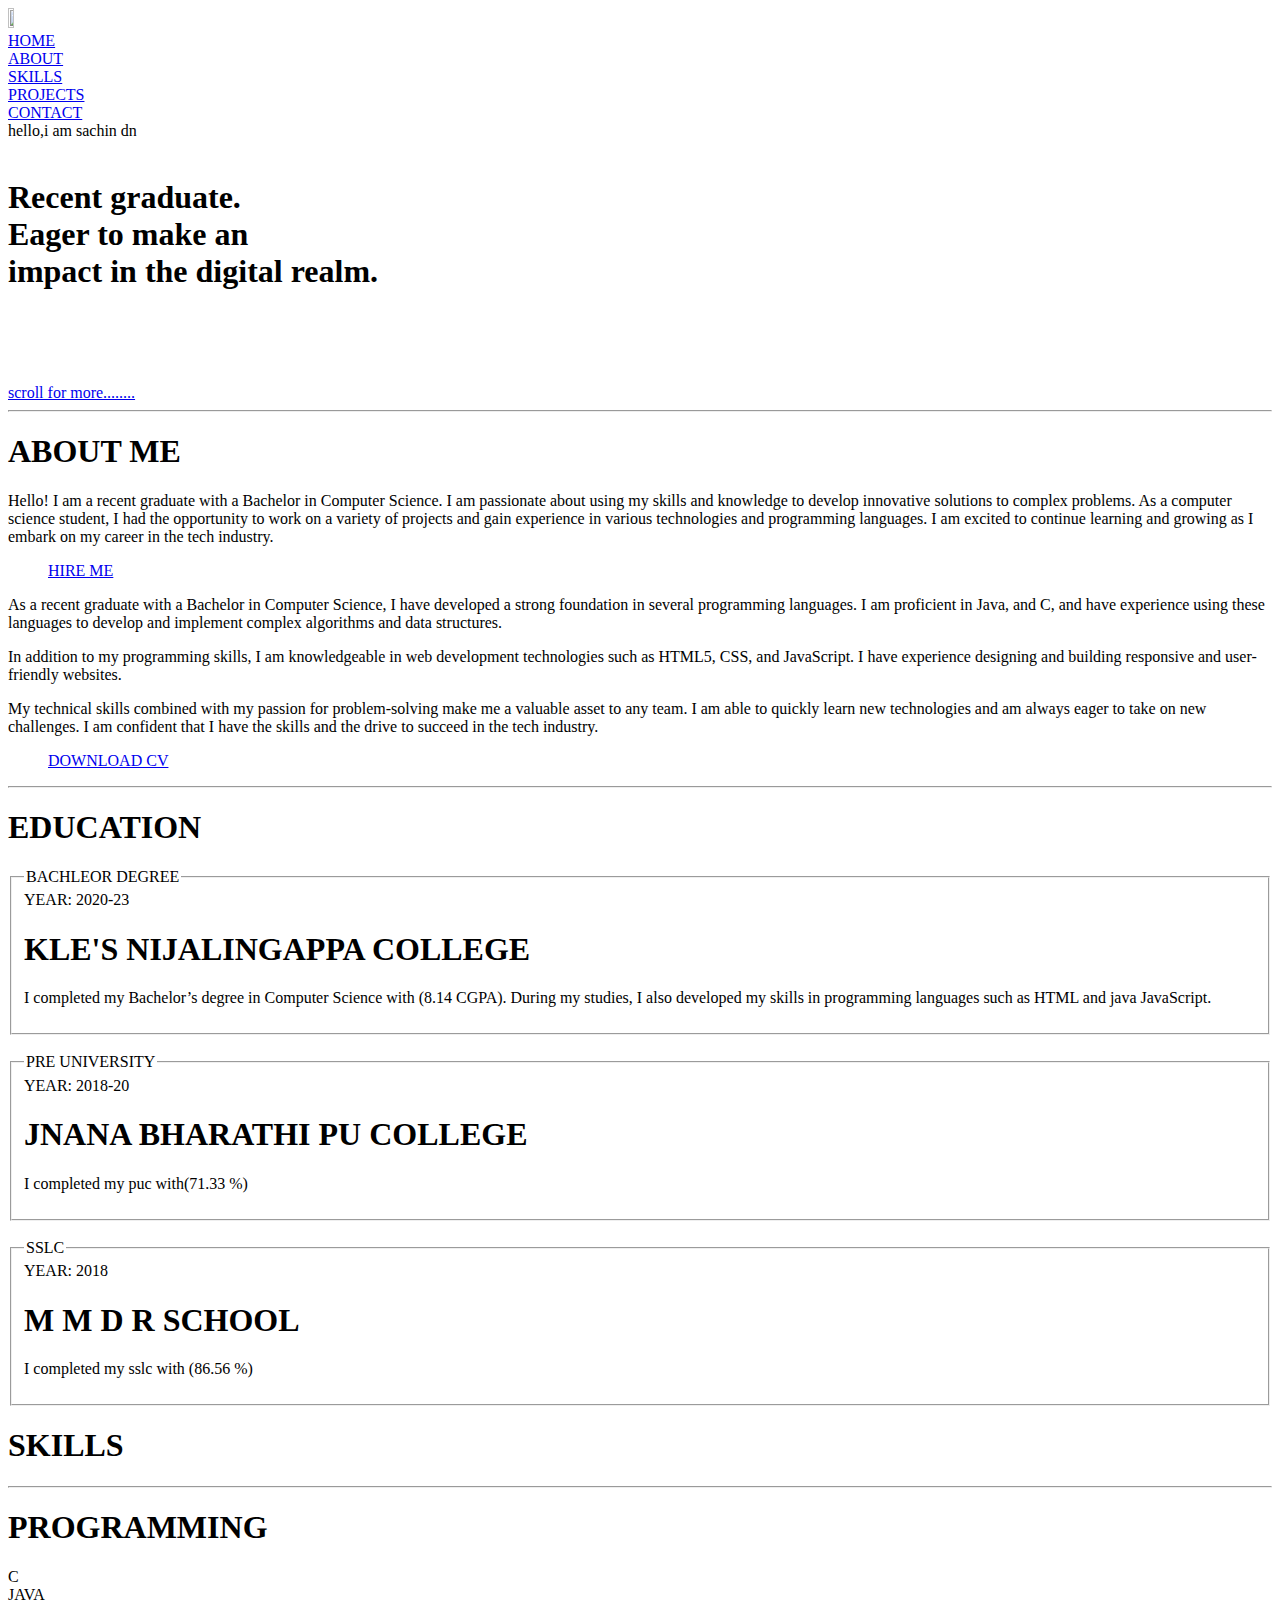
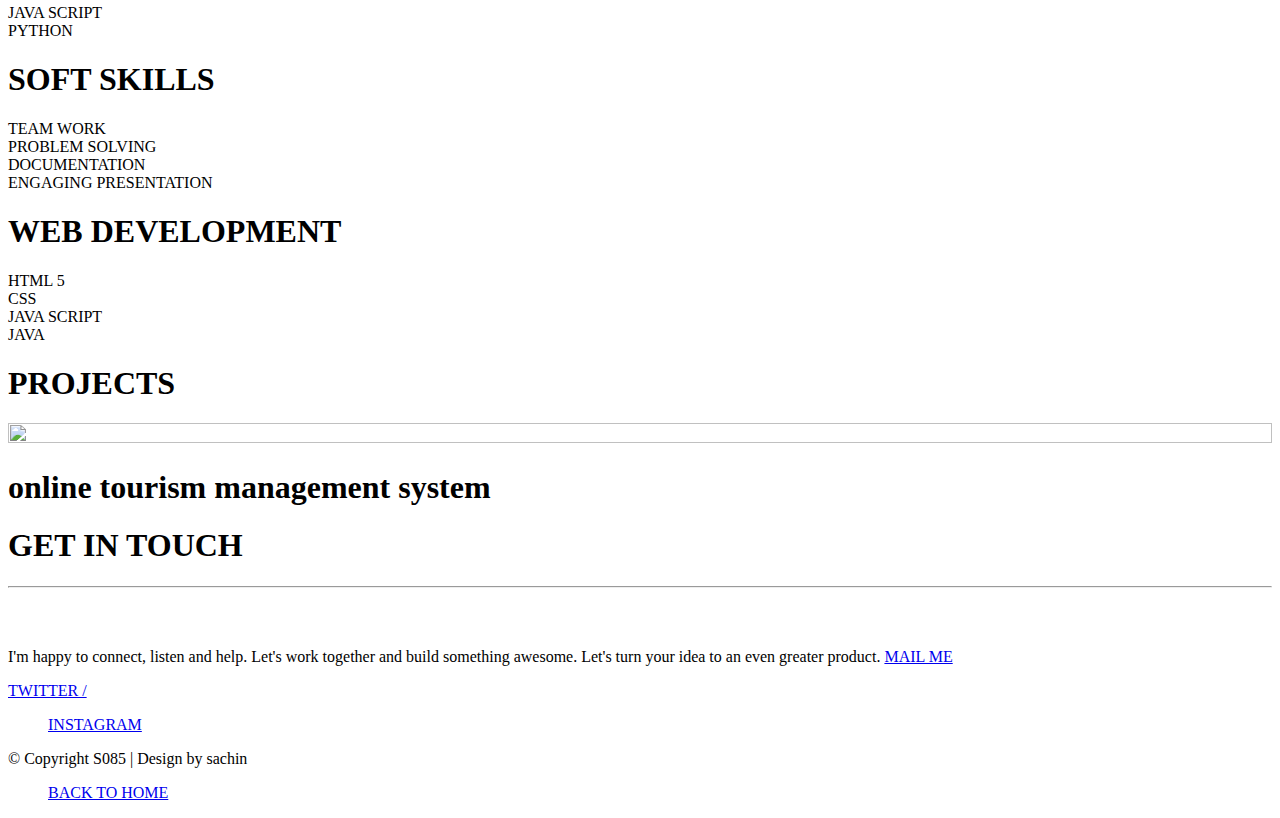
==== index.html @ 9338b8e9 "Create index.html" ====
<!DOCTYPE html>
<html lang="en">
<head>
    <meta charset="UTF-8">
    <meta name="viewport" content="width=device-width, initial-scale=1.0">
    <title>portfolio</title>
    <link rel="stylesheet" href="./requirement21.css">
</head>
<body>
    <main class="firstMain" id="nav">
        <img src="./download.jpeg" alt="" height="100%" width="7%">
        <li><a href="#home">HOME</a></li>
        <li><a href="#about">ABOUT</a></li>
        <li><a href="#skills">SKILLS</a></li>
        <li><a href="#project">PROJECTS</a></li>
        <li><a href="#sayhello">CONTACT</a></li>
    </main>
    <main class="thirdMain" id="home">
        <nav class="firstNav">
            <div class="firstDiv">
                hello,i am sachin dn <br>
            </div><br>
            <div class="secondDiv">
                <h1 class="graduate">Recent graduate. <br>Eager to make an <br>impact in the digital realm.</h1>
            </div><br><br><br><br>
            <a href="#about">scroll for more........</a>
        </nav>
        <nav class="secondNav">
        </nav>
    </main>
    <main class="fourthMain" id="about">
        <nav class="thirdNav">
            <div class="thirdDiv">
                <hr>
                <h1 class="about">ABOUT ME</h1>
                <p class="lead">
                    Hello! I am a recent graduate with a Bachelor in Computer Science. I am passionate about using my skills and knowledge to develop innovative solutions to complex problems. As a computer science student, I had the opportunity to work on a variety of projects and gain experience in various technologies and programming languages. I am excited to continue learning and growing as I embark on my career in the tech industry.
                </p>
                <a class="hire" href="mailto:sachisachin085@gmail.com"><ul>HIRE ME</ul></a>
            </div>
            <div class="fourthDiv">
                <p>
                    As a recent graduate with a Bachelor in Computer Science, I have developed a strong foundation in several programming languages. I am proficient in Java, and C, and have experience using these languages to develop and implement complex algorithms and data structures.
                </p>

                <p>
                    In addition to my programming skills, I am knowledgeable in web development technologies such as HTML5, CSS, and JavaScript. I have experience designing and building responsive and user-friendly websites.
                </p>
                    <p>My technical skills combined with my passion for problem-solving make me a valuable asset to any team. I am able to quickly learn new technologies and am always eager to take on new challenges. I am confident that I have the skills and the drive to succeed in the tech industry.
                </p>
                <a href="./Sachin_D_N_Resume_14-09-2023-21-51-34[1].pdf" class="resume"  download><ul>DOWNLOAD CV </ul></a>
            </div>
        </nav>
        <nav class="fourthNav">
            <hr class="hr2">
            <h1 class="education">EDUCATION</h1>
            <fieldset>
                <legend>BACHLEOR DEGREE</legend>
                YEAR: 2020-23 <br>
                <h1>KLE'S NIJALINGAPPA COLLEGE</h1> 
                <p>I completed my Bachelor’s degree in Computer Science with (8.14 CGPA). During my studies, I also developed my skills in programming languages such as HTML and java JavaScript.</p>
            </fieldset>
            <br>
            <fieldset>
                <legend>PRE UNIVERSITY</legend>
                YEAR: 2018-20 <br>
                <h1>JNANA BHARATHI PU COLLEGE</h1>
                <p>I completed my puc with(71.33 %)</p>
            </fieldset>
            <br>
            <fieldset>
                <legend>SSLC</legend>
                YEAR: 2018 <br>
                <h1>M M D R SCHOOL</h1>
                <P>I completed my sslc with (86.56 %)</P>
            </fieldset>
        </nav>
    </main>
    <main class="fifthMain" id="skills">
        <nav class="fifthNav">
            <h1 class="skills">SKILLS</h1>
            <hr class="hr3">
        </nav>
        <nav class="sixthNav">
            <div class="fifthDiv">
                <h1 class="skill">PROGRAMMING</h1>
                <li>C</li>
                <li>JAVA</li>
                <li>JAVA SCRIPT</li>
                <li>PYTHON</li>
            </div>
            <div class="sixthDiv">
                <h1 class="skill">SOFT SKILLS</h1>
                <li>TEAM WORK</li>
                <li>PROBLEM SOLVING</li>
                <li>DOCUMENTATION</li>
                <li>ENGAGING PRESENTATION</li>
            </div>
            <div class="seventhDiv">
                <h1 class="skill">WEB DEVELOPMENT</h1>
                <li>HTML 5</li>
                <li>CSS</li>
                <li>JAVA SCRIPT</li>
                <li>JAVA</li>
            </div>
        </nav>
    </main>
    <main class="ninthMain" id="project">
        <h1 class="skills">PROJECTS</h1>
        <a class="tourism" href="./tourism.html"><img src="./tourism.jpg" alt="" height="100%" width="100%"></a>
        <h1>online tourism management system</h1>
    </main>
    <main class="eighthMain"></main>
    <main class="sisthMain" id="sayhello">
        <h1 class="touch">GET IN TOUCH</h1>
        <hr class="hr4"> <br><br>
        <p class="p1">I'm happy to connect, listen and help. Let's work together and build something awesome. Let's turn your idea to an even greater product. <a href="mailto:sachisachin085@gmail.com">MAIL ME</a>
        </p>
        <nav class="seventhNav">
            <a href="http://twitter.com/@sachinsach71174" class="link">TWITTER  /</a>
            <a href="http://www.instagram.com/sachisachin085" class="link"><ol>INSTAGRAM</ol></a>
        </nav>
    </main>
    <footer>
        <span>© Copyright S085  |  Design by sachin</span> 
        <a href="#home" class="top"><ol>BACK TO HOME</ol></a>
    </footer>
</body>
</html>
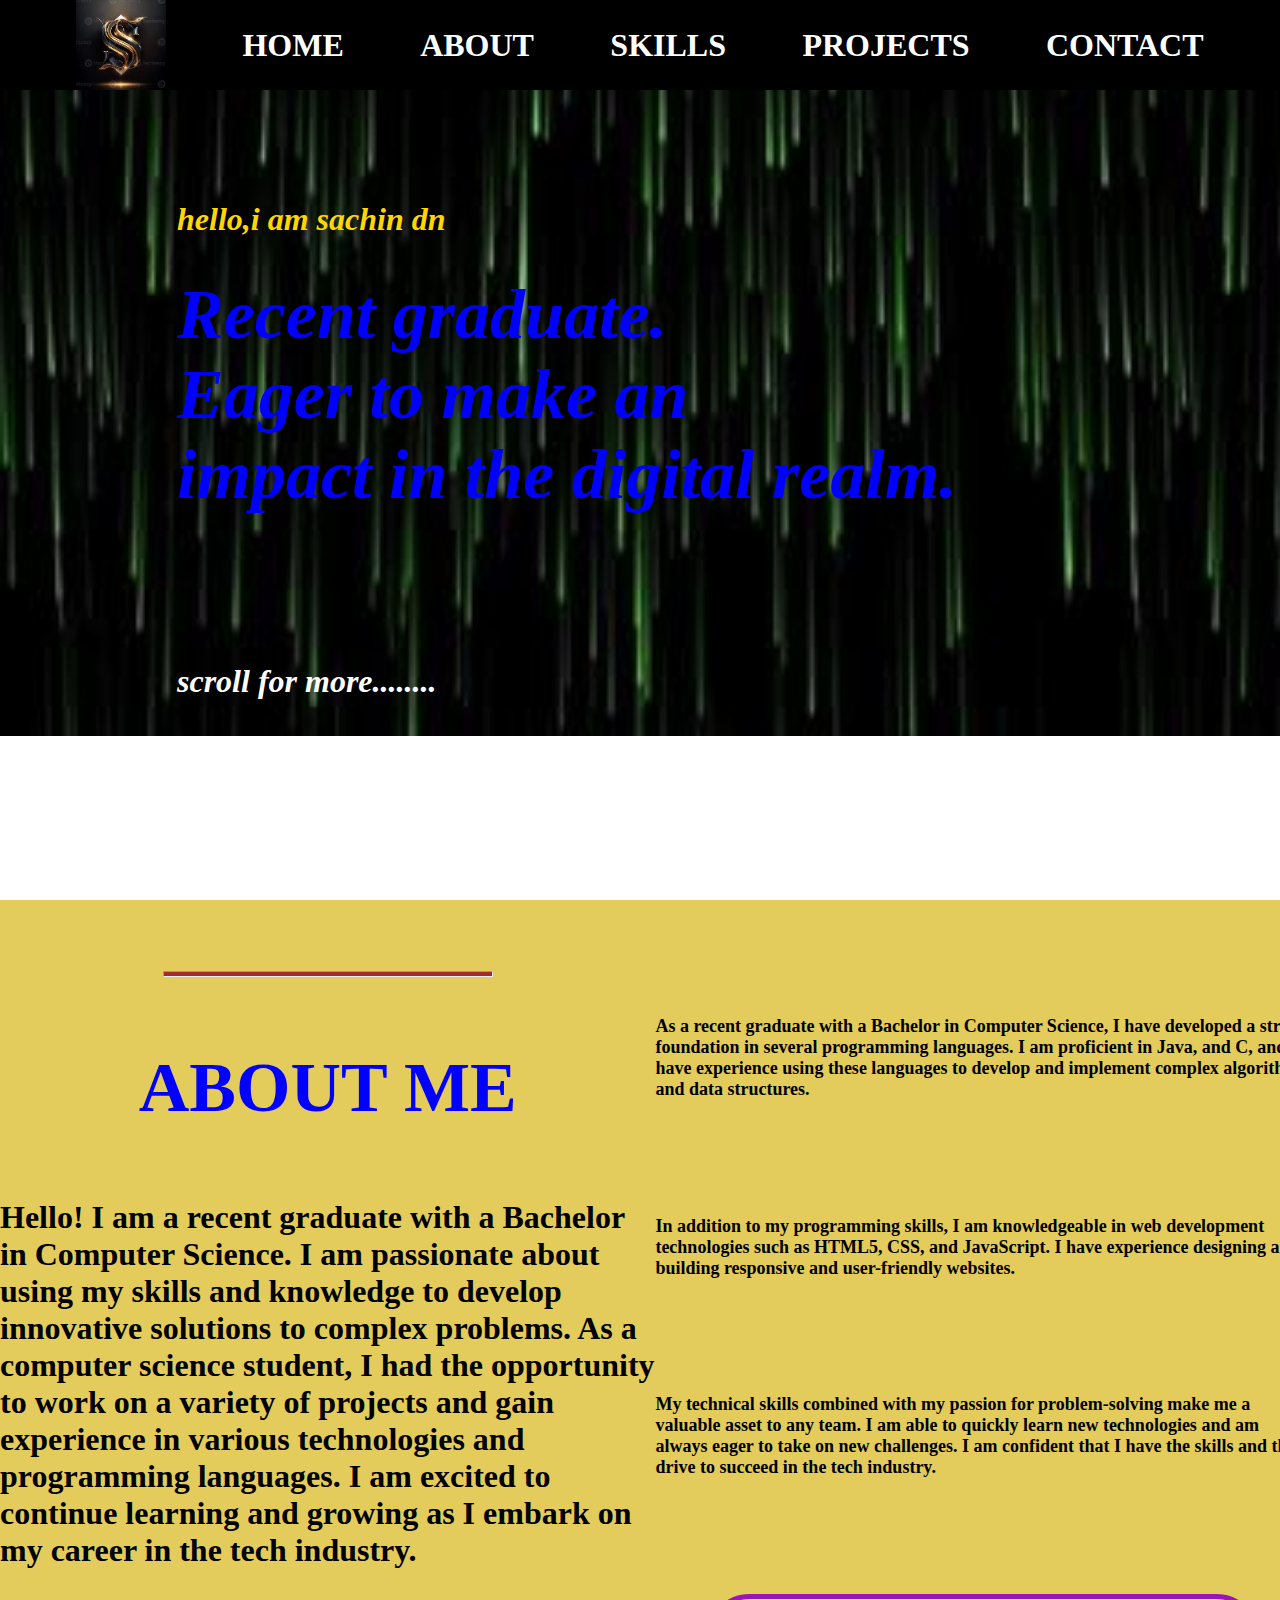
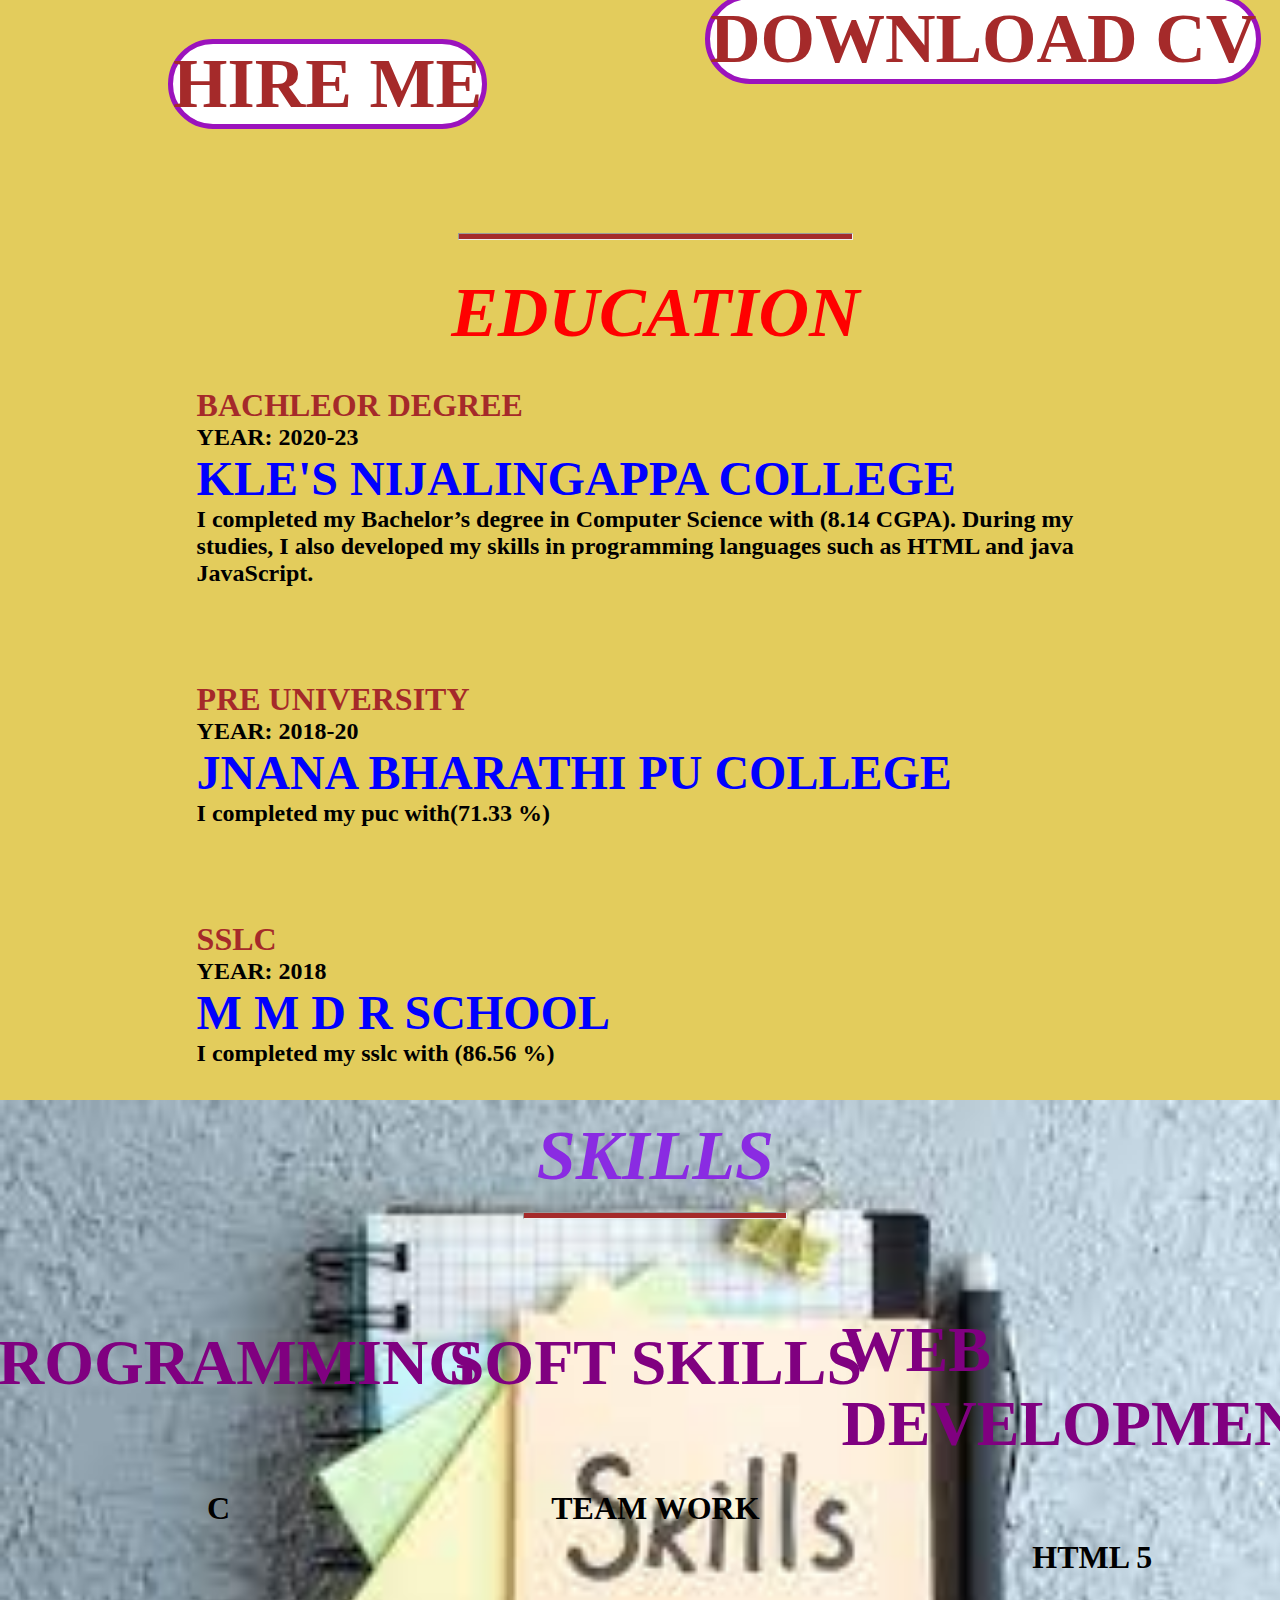
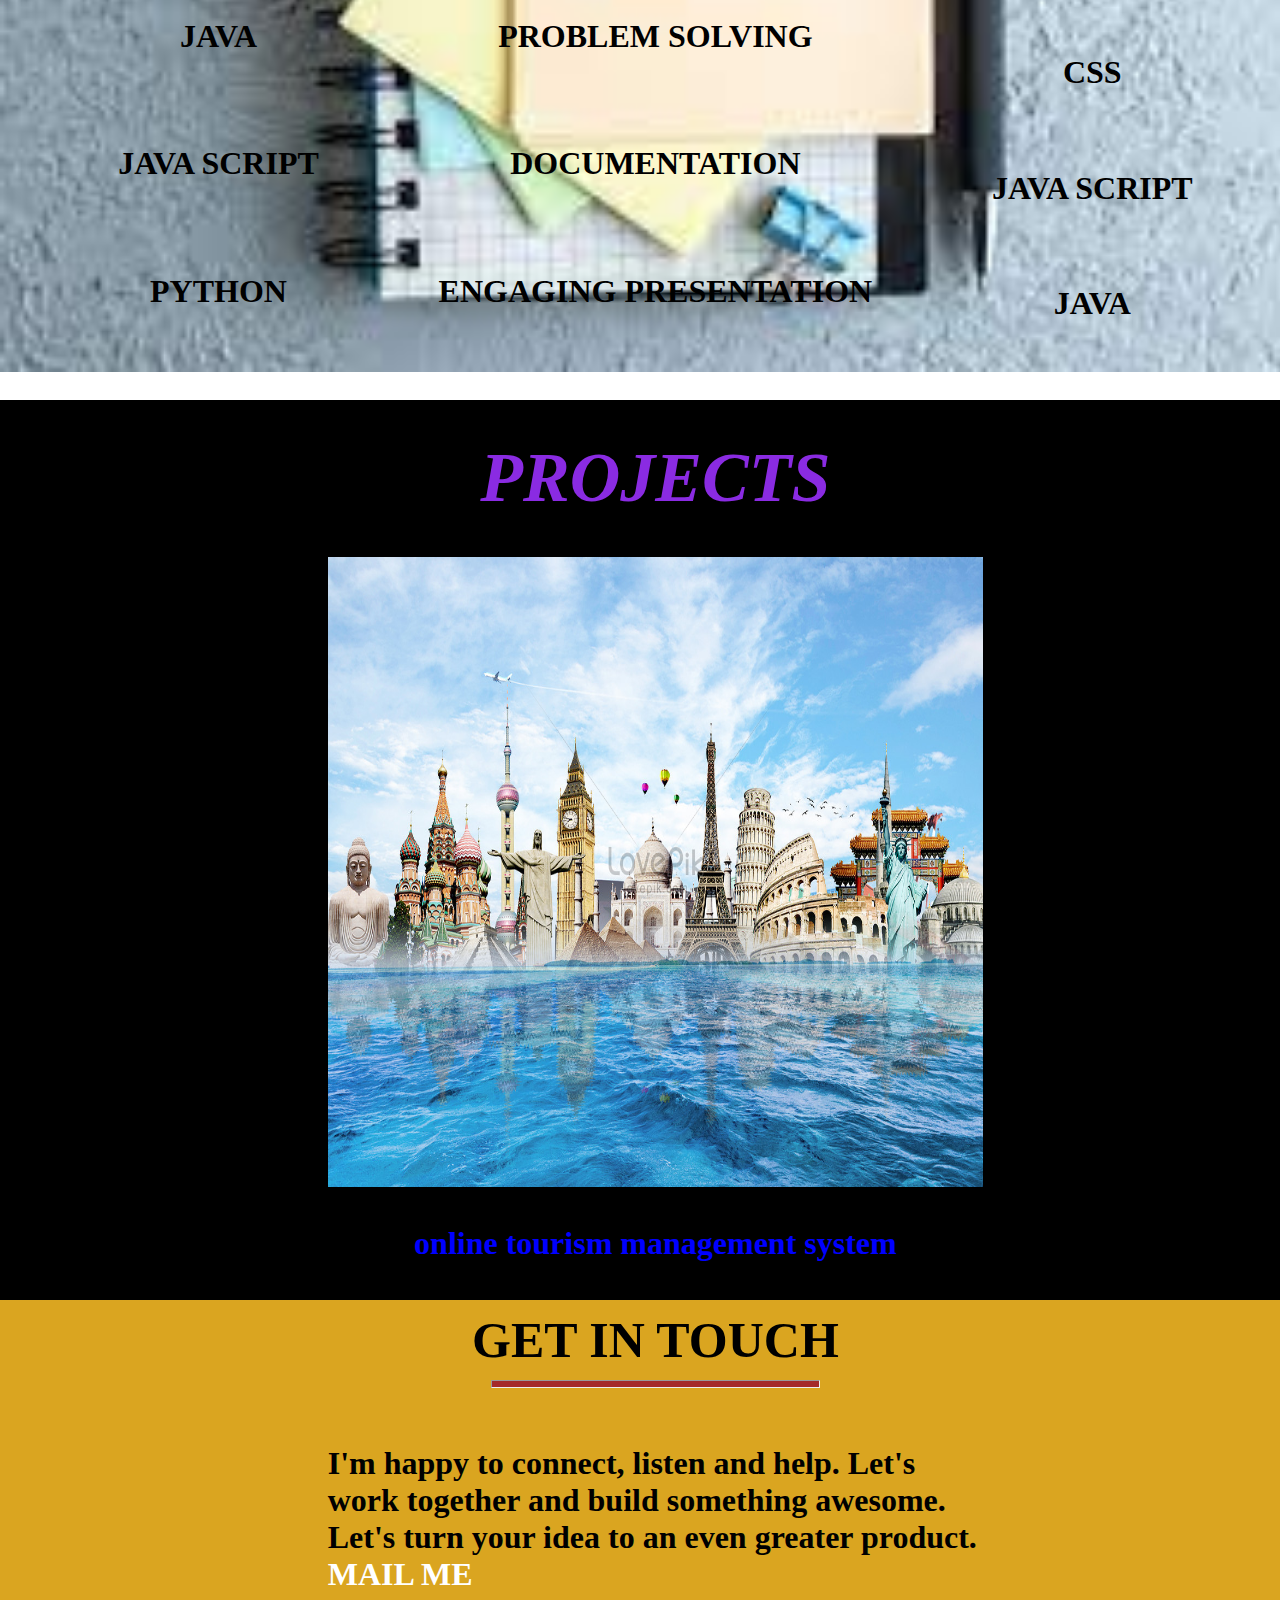
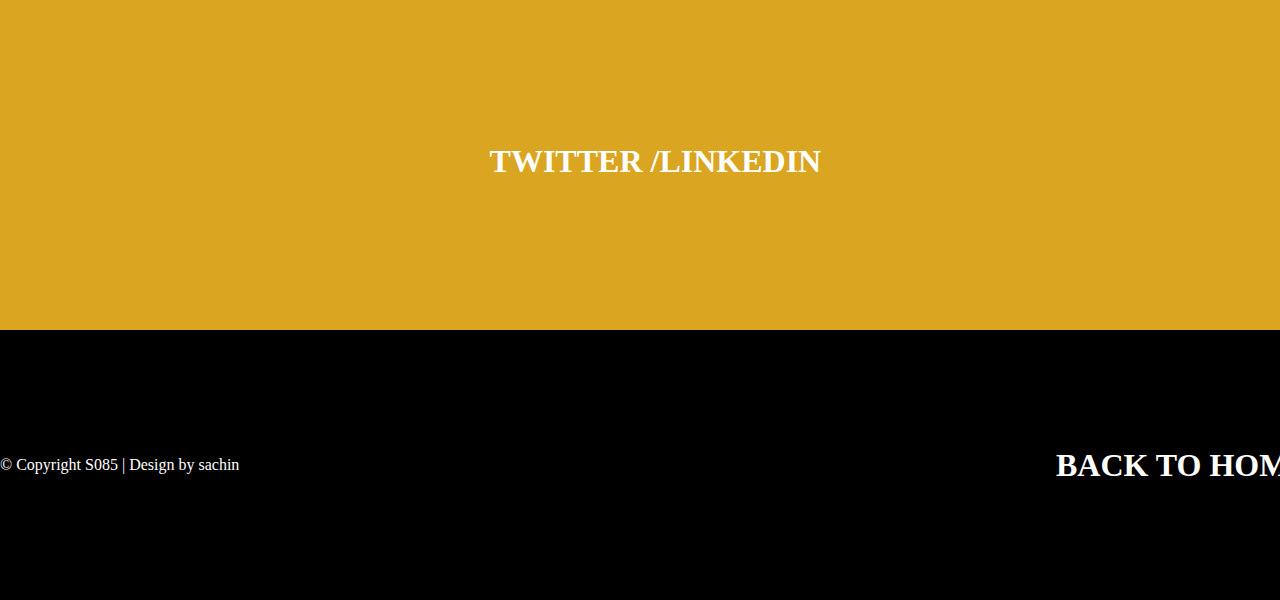
==== commit 5effcffd: "Update index.html" ====
--- a/index.html
+++ b/index.html
@@ -118,7 +118,7 @@
         </p>
         <nav class="seventhNav">
             <a href="http://twitter.com/@sachinsach71174" class="link">TWITTER  /</a>
-            <a href="http://www.instagram.com/sachisachin085" class="link"><ol>INSTAGRAM</ol></a>
+            <a href="http://https://www.linkedin.com/in/sachin-d-n-294190245/" class="link"><ol>LINKEDIN</ol></a>
         </nav>
     </main>
     <footer>
--- a/requirement21.css
+++ b/requirement21.css
@@ -0,0 +1,272 @@
+body{
+    max-width: 100%;
+    width: 100%;
+    display: grid;
+    grid-template-columns: repeat(auto-fit);
+}
+*{
+    margin: 0%;
+    padding: 0%;
+}
+.firstMain{
+    height: 10vh;
+    width: 100%;
+    color: white;
+    list-style: none;
+    font-weight: bold;
+    font-size: x-large;
+    background-color: black;
+    display: flex;
+    align-items: center;
+    justify-content: space-evenly;
+    position: fixed;
+}
+.firstDiv{
+    font-size: xx-large;
+    color: gold;
+}
+a{
+    text-decoration: none;
+    color: white;
+    font-weight: bold;
+    font-size: xx-large;
+}
+a:hover{
+    color:orangered;
+}
+.thirdMain{
+    height: 100vh;
+    width: 100%;
+    color: white;
+    font-weight: bolder;
+    font-size: xx-large;
+    font-style: italic;
+    background-image: url(./hairline-motion-with-black-background-good-for-wallpaper-screensaver-free-video.jpg);
+    background-repeat: no-repeat;
+    background-size: 100%;
+    display: flex;
+    align-items: center;
+    justify-content: space-evenly;
+}
+.graduate{
+    font-size: 70px;
+}
+.fourthMain{
+    height: 200vh;
+    width: 100%;
+    background-color:rgb(227, 204, 92);
+    display: flex;
+    align-items: center;
+    justify-content: space-evenly;
+    flex-direction: column;
+}
+.thirdNav{
+    height: 50%;
+    width: 100%;
+    display: flex;
+    align-items: center;
+    justify-content: space-evenly;
+    flex-direction: row;
+}
+.thirdDiv{
+    height: 100%;
+    width: 50%;
+    color: black;
+    font-size: xx-large;
+    font-weight: bolder;
+    display: flex;
+    align-items: center;
+    justify-content: space-evenly;
+    flex-direction: column;
+}
+hr{
+    width: 50%;
+    height: .5%;
+    background-color: brown;
+}
+.about{
+    font-size: 70px;
+}
+.fourthDiv{
+    height: 100%;
+    width: 50%;
+    color: black;
+    font-size: large;
+    font-weight: bold;
+    display: flex;
+    align-items: center;
+    justify-content: space-evenly;
+    flex-direction: column;
+}
+ul{
+    color:brown;
+    font-size: 70px;
+    font-weight: bolder;
+    border: 5px solid rgb(155, 19, 189);
+    border-radius: 50px;
+    background-color:white;
+}
+ul:hover{
+    color: blue;
+    background-color: green;
+}
+.fourthNav{
+    height: 50%;
+    width: 100%;
+    color: black;
+    font-size: x-large;
+    font-weight: bold;
+    display: flex;
+    align-items: center;
+    justify-content: space-evenly;
+    flex-direction: column;
+}
+.education{
+    font-size: 70px;
+    font-style: italic;
+    color: red;
+
+}
+fieldset{
+    width: 70%;
+    border: 2px none;
+}
+.hr2{
+    height: .5%;
+    width: 30%;
+}
+legend{
+    color: brown;
+    font-size: xx-large;
+}
+.fifthMain{
+    height: 100vh;
+    width: 100%;
+    background-image: url(./skills.jpeg);
+    background-repeat: no-repeat;
+    background-size: 100%;
+    display: flex;
+    align-items: center;
+    justify-content: space-evenly;
+    flex-direction: column;
+}
+.ninthMain{
+    height: 100vh;
+    width: 100%;
+    background-color: black;
+    color: white;
+    display: flex;
+    align-items: center;
+    justify-content: space-evenly;
+    flex-direction: column;
+}
+.tourism{
+    height: 70%;
+    width: 50%;
+}
+.fifthNav{
+    height: 15%;
+    width: 100%;
+    font-size: xx-large;
+    font-weight: bolder;
+    display: flex;
+    align-items: center;
+    justify-content: space-evenly;
+    flex-direction: column;
+}
+.skills{
+    color: blueviolet;
+    font-size: 70px;
+    font-style: italic;
+}
+.skill{
+    color: purple;
+}
+.hr3{
+    height: 4%;
+    width: 20%;
+}
+.sixthNav{
+    height: 85%;
+    width: 100%;
+    display: flex;
+    align-items: center;
+    justify-content: space-evenly;
+}
+.fifthDiv{
+    height: 100%;
+    width: 33.33%;
+    font-size: xx-large;
+    font-weight:bolder;
+    display: flex;
+    align-items: center;
+    flex-direction: column;
+    justify-content: space-evenly;
+    list-style: none;
+}
+h1{
+    color: blue;
+}
+.sixthDiv{
+    height: 100%;
+    width: 33.33%;
+    font-size: xx-large;
+    font-weight:bolder;
+    display: flex;
+    align-items: center;
+    flex-direction: column;
+    justify-content: space-evenly;
+    list-style: none;
+}
+.seventhDiv{
+    height: 100%;
+    width: 33.33%;
+    font-size: xx-large;
+    font-weight:bolder;
+    display: flex;
+    align-items: center;
+    flex-direction: column;
+    justify-content: space-evenly;
+    list-style: none;
+}
+.sisthMain{
+    height: 70vh;
+    width: 100%;
+    background-color: goldenrod;
+    display: flex;
+    align-items: center;
+    justify-content: space-evenly;
+    flex-direction: column;
+}
+.touch{
+    color:black;
+    font-size: 50px;
+}
+.hr4{
+    height: 1%;
+    width: 25%;
+}
+.p1{
+    width: 50%;
+    font-size: xx-large;
+    font-weight: bolder;
+    color: black;
+}
+.seventhNav{
+    height: 50%;
+    display: flex;
+    align-items: center;
+    justify-content: space-evenly;
+}
+footer{
+    height: 30vh;
+    width: 100%;
+    background-color: black;
+    color: white;
+    display: flex;
+    align-items: center;
+    justify-content: space-between;
+}
+ol:hover{
+    color:blueviolet;
+}
